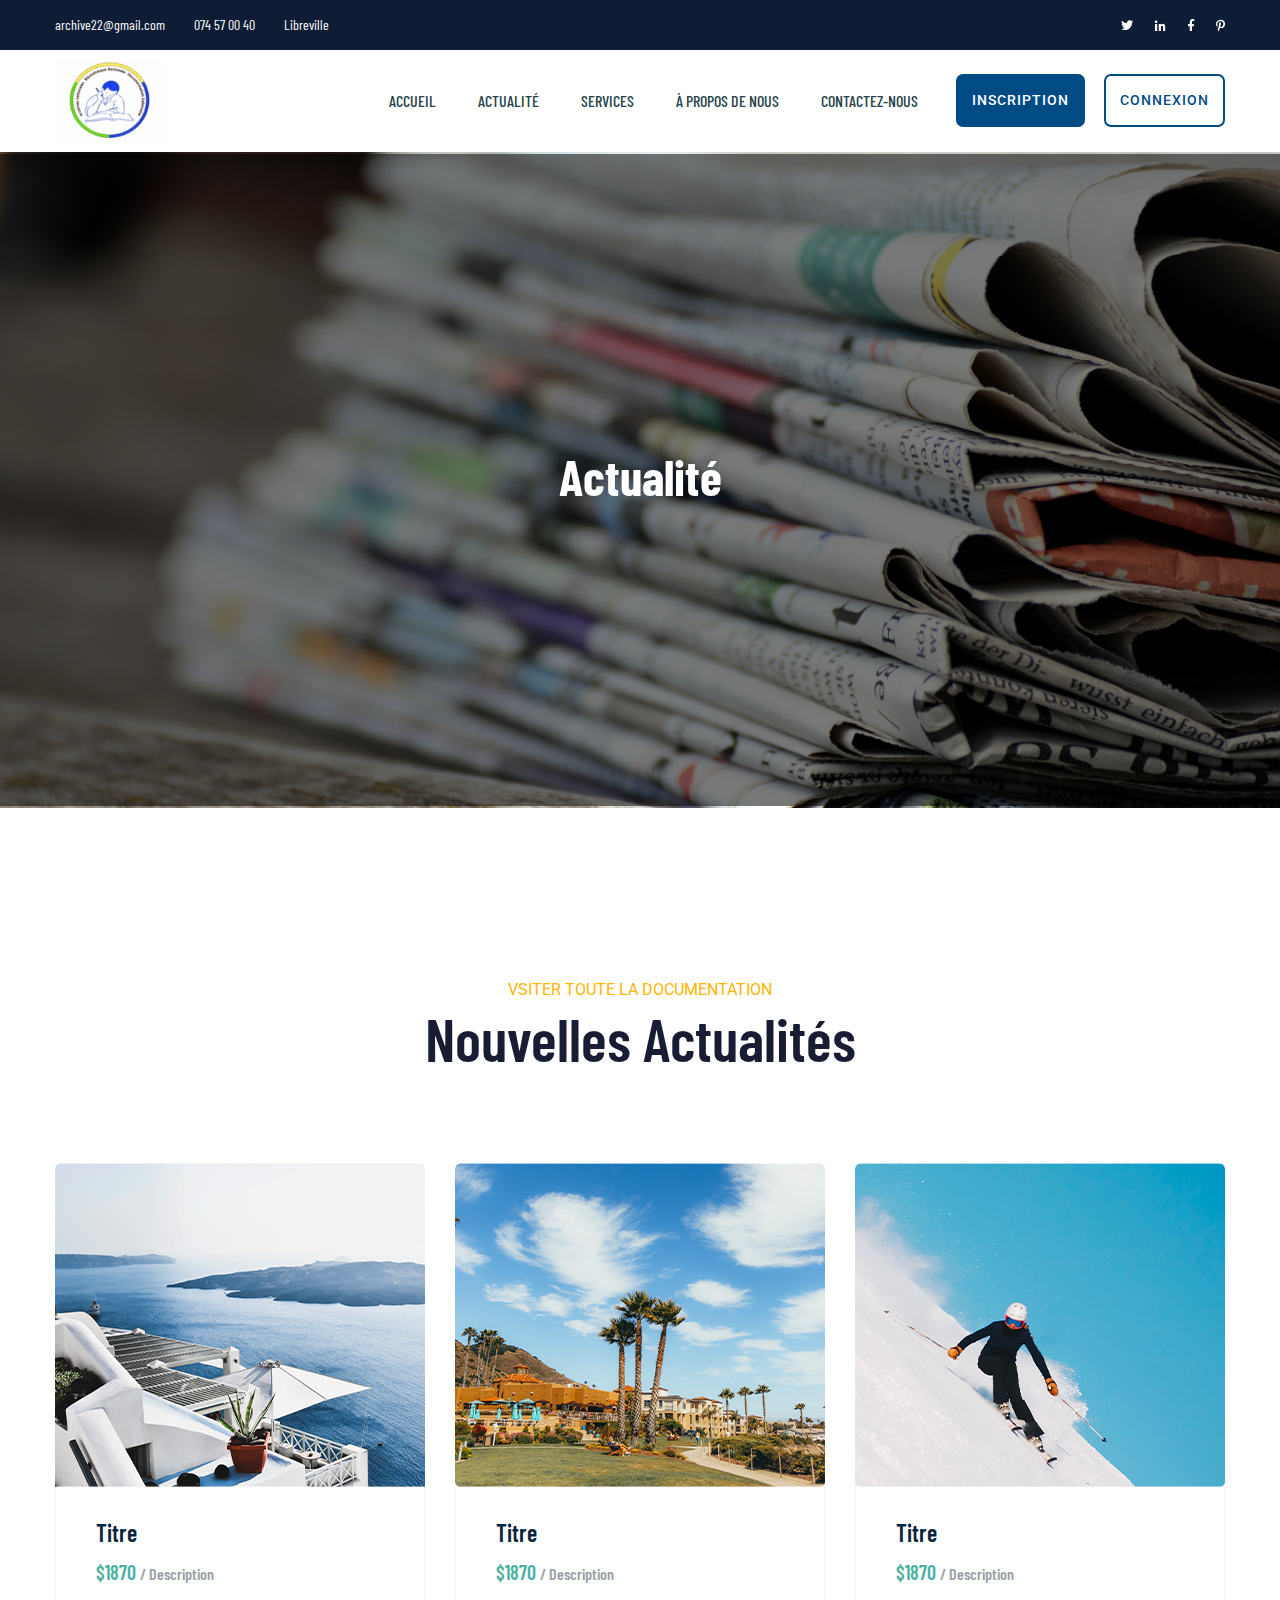
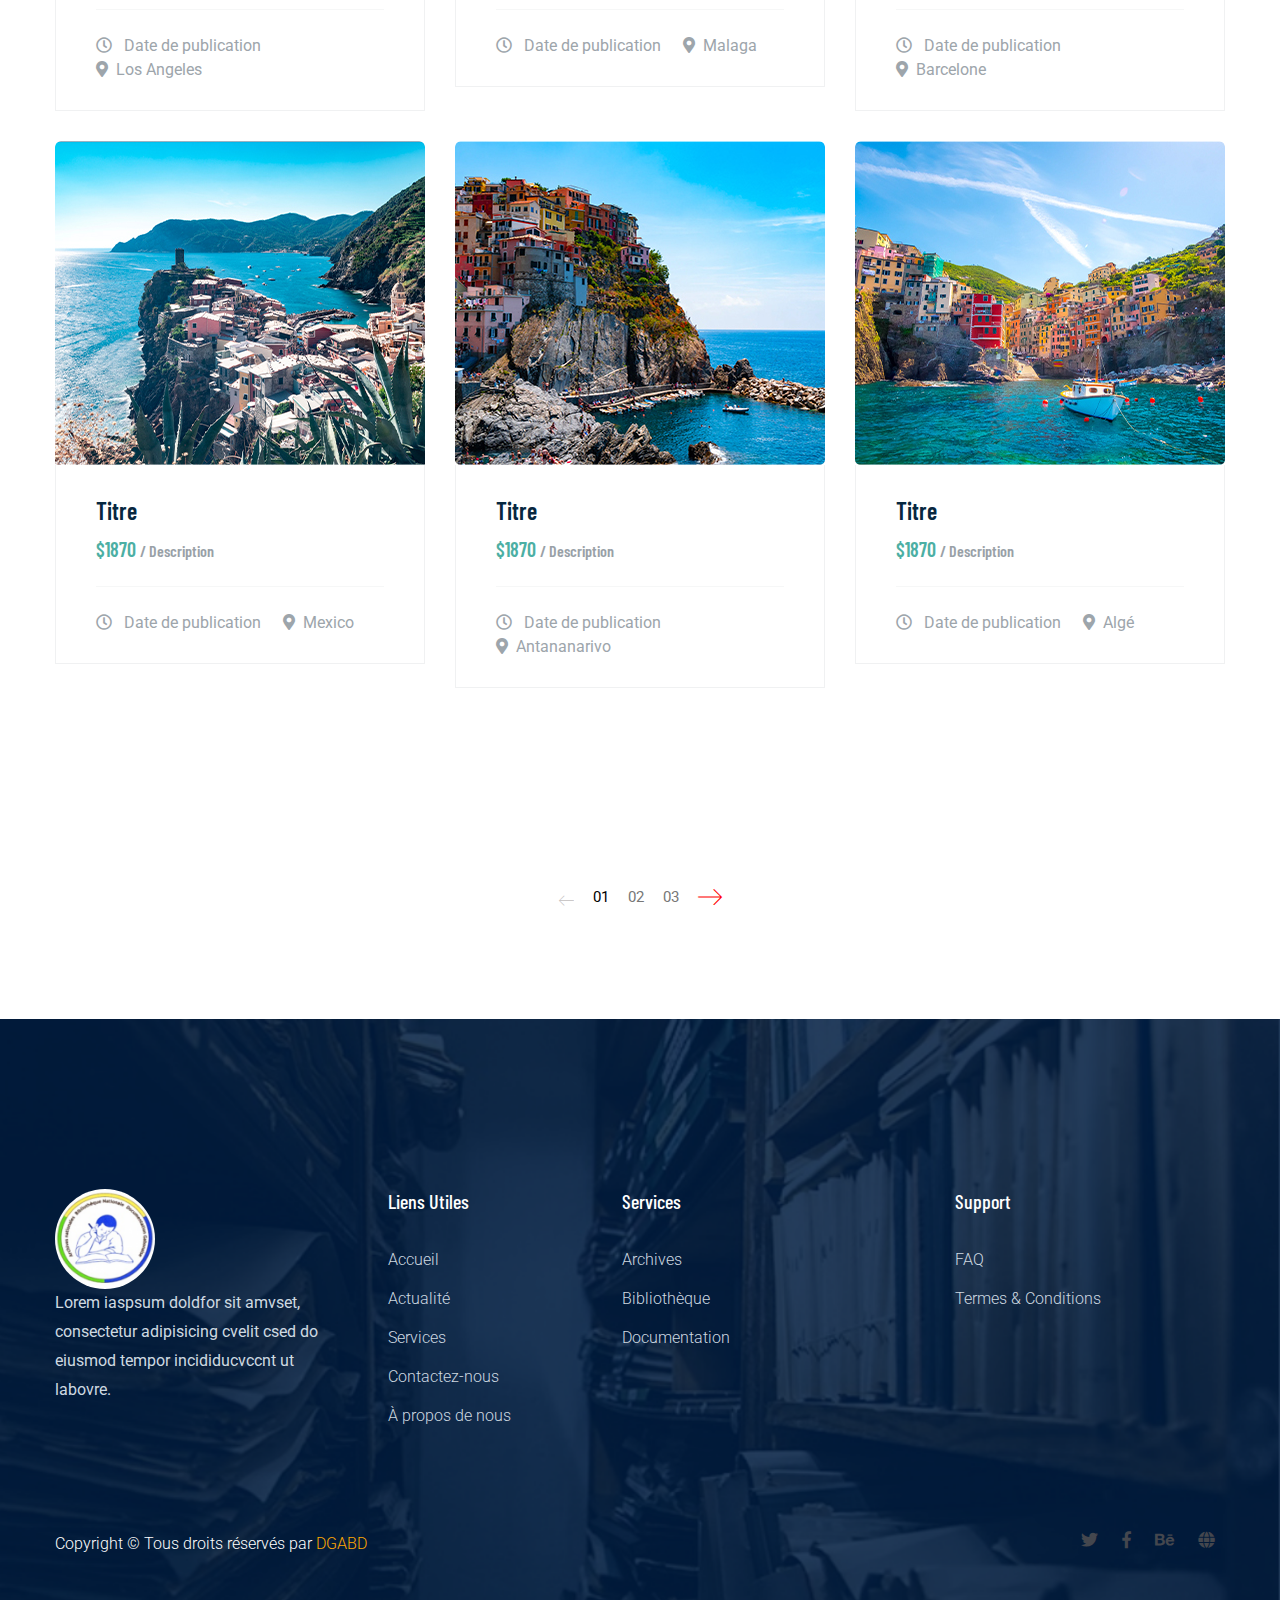
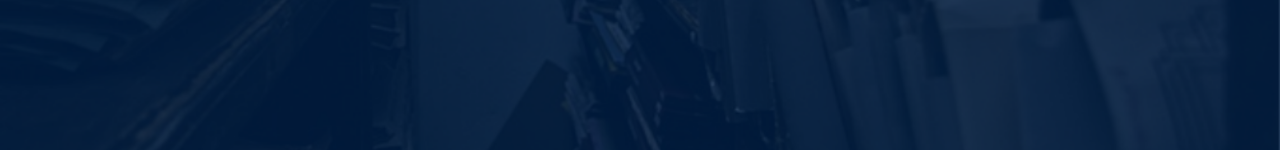
==== actualite.html @ 9e72a314 "la nouvelle version" ====
<!doctype html>
<html class="no-js" lang="zxx">

<head>
    <meta charset="utf-8">
    <meta http-equiv="x-ua-compatible" content="ie=edge">
    <title>DGABD</title>
    <meta name="description" content="">
    <meta name="viewport" content="width=device-width, initial-scale=1">
    <link rel="manifest" href="site.webmanifest">
    <link rel="shortcut icon" type="image/x-icon" href="assets/img/favicon.ico">

    <!-- CSS here -->
    <link rel="stylesheet" href="assets/css/bootstrap.min.css">
    <link rel="stylesheet" href="assets/css/owl.carousel.min.css">
    <link rel="stylesheet" href="assets/css/flaticon.css">
    <link rel="stylesheet" href="assets/css/slicknav.css">
    <link rel="stylesheet" href="assets/css/animate.min.css">
    <link rel="stylesheet" href="assets/css/magnific-popup.css">
    <link rel="stylesheet" href="assets/css/fontawesome-all.min.css">
    <link rel="stylesheet" href="assets/css/themify-icons.css">
    <link rel="stylesheet" href="assets/css/slick.css">
    <link rel="stylesheet" href="assets/css/nice-select.css">
    <link rel="stylesheet" href="assets/css/style.css">

    <!-- CSS William -->
    <link rel="stylesheet" href="dgabd.css">
</head>

<body>
    <!-- Preloader Start -->
    <!-- <div id="preloader-active">
        <div class="preloader d-flex align-items-center justify-content-center">
            <div class="preloader-inner position-relative">
                <div class="preloader-circle"></div>
                <div class="preloader-img pere-text">
                    <img src="assets/img/logo/logo.png" alt="">
                </div>
            </div>
        </div>
    </div> -->
    <!-- Preloader Start -->
    <div id="header"></div>
    <main>
        <!-- slider Area Start-->
        <div class="slider-area ">
            <!-- Mobile Menu -->
            
            <div style="height:41em;" class="single-slider slider-height2 d-flex align-items-center" data-background="newspapers-3488857.jpg">
                <div style=" height: 91%; width: 100vw; min-height: 40.8em; max-height: 40.8em;" class="contact-img"></div>
                <div  class="container">
                    <div class="row">
                        <div class="col-xl-12">
                            <div class="hero-cap text-center">
                                <h2>Actualité</h2>
                            </div>
                        </div>
                    </div>
                </div>
            </div>
        </div>
        <!-- slider Area End-->

        <!-- Favourite Places Start -->
        <div class="favourite-place place-padding">
            <div class="container">
                <!-- Section Tittle -->
                <div class="row">
                    <div class="col-lg-12">
                        <div class="section-tittle text-center">
                            <span>VSITER TOUTE LA DOCUMENTATION</span>
                            <h2>Nouvelles Actualités</h2>
                        </div>
                    </div>
                </div>
                <div class="row">
                    <div class="col-xl-4 col-lg-4 col-md-6">
                        <div class="single-place mb-30">
                            <div class="place-img">
                                <img src="assets/img/service/services1.jpg" alt="">
                            </div>
                            <div class="place-cap">
                                <div class="place-cap-top">
                                    <!-- <span><i class="fas fa-star"></i><span>8.0 Superb</span> </span> -->
                                    <h3><a href="#">Titre</a></h3>
                                    <p class="dolor">$1870 <span>/ Description</span></p>
                                </div>
                                <div class="place-cap-bottom">
                                    <ul>
                                        <li><i class="far fa-clock"></i> Date de publication </li>
                                        <li><i class="fas fa-map-marker-alt"></i>Los Angeles</li>
                                    </ul>
                                </div>
                            </div>
                        </div>
                    </div>
                    <div class="col-xl-4 col-lg-4 col-md-6">
                        <div class="single-place mb-30">
                            <div class="place-img">
                                <img src="assets/img/service/services2.jpg" alt="">
                            </div>
                            <div class="place-cap">
                                <div class="place-cap-top">
                                    <!-- <span><i class="fas fa-star"></i><span>8.0 Superb</span> </span> -->
                                    <h3><a href="#">Titre</a></h3>
                                    <p class="dolor">$1870 <span>/ Description</span></p>
                                </div>
                                <div class="place-cap-bottom">
                                    <ul>
                                        <li><i class="far fa-clock"></i> Date de publication </li>
                                        <li><i class="fas fa-map-marker-alt"></i>Malaga</li>
                                    </ul>
                                </div>
                            </div>
                        </div>
                    </div>
                    <div class="col-xl-4 col-lg-4 col-md-6">
                        <div class="single-place mb-30">
                            <div class="place-img">
                                <img src="assets/img/service/services3.jpg" alt="">
                            </div>
                            <div class="place-cap">
                                <div class="place-cap-top">
                                    <!-- <span><i class="fas fa-star"></i><span>8.0 Superb</span> </span> -->
                                    <h3><a href="#">Titre</a></h3>
                                    <p class="dolor">$1870 <span>/ Description</span></p>
                                </div>
                                <div class="place-cap-bottom">
                                    <ul>
                                        <li><i class="far fa-clock"></i> Date de publication </li>
                                        <li><i class="fas fa-map-marker-alt"></i>Barcelone</li>
                                    </ul>
                                </div>
                            </div>
                        </div>
                    </div>
                    <div class="col-xl-4 col-lg-4 col-md-6">
                        <div class="single-place mb-30">
                            <div class="place-img">
                                <img src="assets/img/service/services4.jpg" alt="">
                            </div>
                            <div class="place-cap">
                                <div class="place-cap-top">
                                    <!-- <span><i class="fas fa-star"></i><span>8.0 Superb</span> </span> -->
                                    <h3><a href="#">Titre</a></h3>
                                    <p class="dolor">$1870 <span>/ Description</span></p>
                                </div>
                                <div class="place-cap-bottom">
                                    <ul>
                                        <li><i class="far fa-clock"></i> Date de publication </li>
                                        <li><i class="fas fa-map-marker-alt"></i>Mexico</li>
                                    </ul>
                                </div>
                            </div>
                        </div>
                    </div>
                    <div class="col-xl-4 col-lg-4 col-md-6">
                        <div class="single-place mb-30">
                            <div class="place-img">
                                <img src="assets/img/service/services5.jpg" alt="">
                            </div>
                            <div class="place-cap">
                                <div class="place-cap-top">
                                   <!-- <span><i class="fas fa-star"></i><span>8.0 Superb</span> </span> -->
                                   <h3><a href="#">Titre</a></h3>
                                   <p class="dolor">$1870 <span>/ Description</span></p>
                               </div>
                               <div class="place-cap-bottom">
                                   <ul>
                                       <li><i class="far fa-clock"></i> Date de publication </li>
                                        <li><i class="fas fa-map-marker-alt"></i>Antananarivo</li>
                                    </ul>
                                </div>
                            </div>
                        </div>
                    </div>
                    <div class="col-xl-4 col-lg-4 col-md-6">
                        <div class="single-place mb-30">
                            <div class="place-img">
                                <img src="assets/img/service/services6.jpg" alt="">
                            </div>
                            <div class="place-cap">
                                <div class="place-cap-top">
                                   <!-- <span><i class="fas fa-star"></i><span>8.0 Superb</span> </span> -->
                                    <h3><a href="#">Titre</a></h3>
                                    <p class="dolor">$1870 <span>/ Description</span></p>
                                </div>
                                <div class="place-cap-bottom">
                                    <ul>
                                        <li><i class="far fa-clock"></i> Date de publication </li>
                                        <li><i class="fas fa-map-marker-alt"></i>Algé</li>
                                    </ul>
                                </div>
                            </div>
                        </div>
                    </div>
                </div>
            </div>
        </div>
        <!-- Favourite Places End -->

        <!-- Pagination-area Start -->
        <div class="pagination-area pb-100 text-center">
            <div class="container">
                <div class="row">
                    <div class="col-xl-12">
                        <div class="single-wrap d-flex justify-content-center">
                            <nav aria-label="Page navigation example">
                                <ul class="pagination justify-content-start">
                                    <li class="page-item"><a class="page-link" href="#"><span
                                                class="flaticon-arrow roted left-arrow"></span></a></li>
                                    <li class="page-item active"><a class="page-link" href="#">01</a></li>
                                    <li class="page-item"><a class="page-link" href="#">02</a></li>
                                    <li class="page-item"><a class="page-link" href="#">03</a></li>
                                    <li class="page-item"><a class="page-link" href="#"><span
                                                class="flaticon-arrow right-arrow"></span></a></li>
                                </ul>
                            </nav>
                        </div>
                    </div>
                </div>
            </div>
        </div>
        <!-- Pagination-area End -->
    </main>
    <div id="footer"></div>

    <!-- JS here -->

    <!-- All JS Custom Plugins Link Here here -->
    <script src="../element.js"></script>
    <script src="./assets/js/vendor/modernizr-3.5.0.min.js"></script>

    <!-- Jquery, Popper, Bootstrap -->
    <script src="./assets/js/vendor/jquery-1.12.4.min.js"></script>
    <script src="./assets/js/popper.min.js"></script>
    <script src="./assets/js/bootstrap.min.js"></script>
    <!-- Jquery Mobile Menu -->
    <script src="./assets/js/jquery.slicknav.min.js"></script>

    <!-- Jquery Slick , Owl-Carousel Plugins -->
    <script src="./assets/js/owl.carousel.min.js"></script>
    <script src="./assets/js/slick.min.js"></script>
    <!-- One Page, Animated-HeadLin -->
    <script src="./assets/js/wow.min.js"></script>
    <script src="./assets/js/animated.headline.js"></script>
    <script src="./assets/js/jquery.magnific-popup.js"></script>

    <!-- Scrollup, nice-select, sticky -->
    <script src="./assets/js/jquery.scrollUp.min.js"></script>
    <script src="./assets/js/jquery.nice-select.min.js"></script>
    <script src="./assets/js/jquery.sticky.js"></script>

    <!-- contact js -->
    <script src="./assets/js/contact.js"></script>
    <script src="./assets/js/jquery.form.js"></script>
    <script src="./assets/js/jquery.validate.min.js"></script>
    <script src="./assets/js/mail-script.js"></script>
    <script src="./assets/js/jquery.ajaxchimp.min.js"></script>

    <!-- Jquery Plugins, main Jquery -->
    <script src="./assets/js/plugins.js"></script>
    <script src="./assets/js/main.js"></script>

</body>

</html>
---- assets/css/flaticon.css ----
/*
  	Flaticon icon font: Flaticon
  	Creation date: 24/02/2020 10:25
  	*/

@font-face {
  font-family: "Flaticon";
  src: url("../fonts/Flaticon.eot");
  src: url("../fonts/Flaticon.eot?#iefix") format("embedded-opentype"),
       url("../fonts/Flaticon.woff2") format("woff2"),
       url("../fonts/Flaticon.woff") format("woff"),
       url("../fonts/Flaticon.ttf") format("truetype"),
       url("../fonts/Flaticon.svg#Flaticon") format("svg");
  font-weight: normal;
  font-style: normal;
}

@media screen and (-webkit-min-device-pixel-ratio:0) {
  @font-face {
    font-family: "Flaticon";
    src: url("../fonts/Flaticon.svg#Flaticon") format("svg");
  }
}

[class^="flaticon-"]:before, [class*=" flaticon-"]:before,
[class^="flaticon-"]:after, [class*=" flaticon-"]:after {   
  font-family: Flaticon;
font-style: normal;

}

.flaticon-tour:before { content: "\f100"; }
.flaticon-pay:before { content: "\f101"; }
.flaticon-experience:before { content: "\f102"; }
.flaticon-good:before { content: "\f103"; }
.flaticon-quote:before { content: "\f104"; }
.flaticon-arrow:before { content: "\f105"; }
---- assets/css/themify-icons.css ----
@font-face {
	font-family: 'themify';
	src:url('../fonts/themify.eot?-fvbane');


	src:url('../fonts/themify.eot?#iefix-fvbane') format('embedded-opentype'),
		url('../fonts/themify.woff?-fvbane') format('woff'),
		url('../fonts/themify.ttf?-fvbane') format('truetype'),
		url('../fonts/themify.svg?-fvbane#themify') format('svg');
	font-weight: normal;
	font-style: normal;
}

[class^="ti-"], [class*=" ti-"] {
	font-family: 'themify';
	speak: none;
	font-style: normal;
	font-weight: normal;
	font-variant: normal;
	text-transform: none;
	line-height: 1;

	/* Better Font Rendering =========== */
	-webkit-font-smoothing: antialiased;
	-moz-osx-font-smoothing: grayscale;
}

.ti-wand:before {
	content: "\e600";
}
.ti-volume:before {
	content: "\e601";
}
.ti-user:before {
	content: "\e602";
}
.ti-unlock:before {
	content: "\e603";
}
.ti-unlink:before {
	content: "\e604";
}
.ti-trash:before {
	content: "\e605";
}
.ti-thought:before {
	content: "\e606";
}
.ti-target:before {
	content: "\e607";
}
.ti-tag:before {
	content: "\e608";
}
.ti-tablet:before {
	content: "\e609";
}
.ti-star:before {
	content: "\e60a";
}
.ti-spray:before {
	content: "\e60b";
}
.ti-signal:before {
	content: "\e60c";
}
.ti-shopping-cart:before {
	content: "\e60d";
}
.ti-shopping-cart-full:before {
	content: "\e60e";
}
.ti-settings:before {
	content: "\e60f";
}
.ti-search:before {
	content: "\e610";
}
.ti-zoom-in:before {
	content: "\e611";
}
.ti-zoom-out:before {
	content: "\e612";
}
.ti-cut:before {
	content: "\e613";
}
.ti-ruler:before {
	content: "\e614";
}
.ti-ruler-pencil:before {
	content: "\e615";
}
.ti-ruler-alt:before {
	content: "\e616";
}
.ti-bookmark:before {
	content: "\e617";
}
.ti-bookmark-alt:before {
	content: "\e618";
}
.ti-reload:before {
	content: "\e619";
}
.ti-plus:before {
	content: "\e61a";
}
.ti-pin:before {
	content: "\e61b";
}
.ti-pencil:before {
	content: "\e61c";
}
.ti-pencil-alt:before {
	content: "\e61d";
}
.ti-paint-roller:before {
	content: "\e61e";
}
.ti-paint-bucket:before {
	content: "\e61f";
}
.ti-na:before {
	content: "\e620";
}
.ti-mobile:before {
	content: "\e621";
}
.ti-minus:before {
	content: "\e622";
}
.ti-medall:before {
	content: "\e623";
}
.ti-medall-alt:before {
	content: "\e624";
}
.ti-marker:before {
	content: "\e625";
}
.ti-marker-alt:before {
	content: "\e626";
}
.ti-arrow-up:before {
	content: "\e627";
}
.ti-arrow-right:before {
	content: "\e628";
}
.ti-arrow-left:before {
	content: "\e629";
}
.ti-arrow-down:before {
	content: "\e62a";
}
.ti-lock:before {
	content: "\e62b";
}
.ti-location-arrow:before {
	content: "\e62c";
}
.ti-link:before {
	content: "\e62d";
}
.ti-layout:before {
	content: "\e62e";
}
.ti-layers:before {
	content: "\e62f";
}
.ti-layers-alt:before {
	content: "\e630";
}
.ti-key:before {
	content: "\e631";
}
.ti-import:before {
	content: "\e632";
}
.ti-image:before {
	content: "\e633";
}
.ti-heart:before {
	content: "\e634";
}
.ti-heart-broken:before {
	content: "\e635";
}
.ti-hand-stop:before {
	content: "\e636";
}
.ti-hand-open:before {
	content: "\e637";
}
.ti-hand-drag:before {
	content: "\e638";
}
.ti-folder:before {
	content: "\e639";
}
.ti-flag:before {
	content: "\e63a";
}
.ti-flag-alt:before {
	content: "\e63b";
}
.ti-flag-alt-2:before {
	content: "\e63c";
}
.ti-eye:before {
	content: "\e63d";
}
.ti-export:before {
	content: "\e63e";
}
.ti-exchange-vertical:before {
	content: "\e63f";
}
.ti-desktop:before {
	content: "\e640";
}
.ti-cup:before {
	content: "\e641";
}
.ti-crown:before {
	content: "\e642";
}
.ti-comments:before {
	content: "\e643";
}
.ti-comment:before {
	content: "\e644";
}
.ti-comment-alt:before {
	content: "\e645";
}
.ti-close:before {
	content: "\e646";
}
.ti-clip:before {
	content: "\e647";
}
.ti-angle-up:before {
	content: "\e648";
}
.ti-angle-right:before {
	content: "\e649";
}
.ti-angle-left:before {
	content: "\e64a";
}
.ti-angle-down:before {
	content: "\e64b";
}
.ti-check:before {
	content: "\e64c";
}
.ti-check-box:before {
	content: "\e64d";
}
.ti-camera:before {
	content: "\e64e";
}
.ti-announcement:before {
	content: "\e64f";
}
.ti-brush:before {
	content: "\e650";
}
.ti-briefcase:before {
	content: "\e651";
}
.ti-bolt:before {
	content: "\e652";
}
.ti-bolt-alt:before {
	content: "\e653";
}
.ti-blackboard:before {
	content: "\e654";
}
.ti-bag:before {
	content: "\e655";
}
.ti-move:before {
	content: "\e656";
}
.ti-arrows-vertical:before {
	content: "\e657";
}
.ti-arrows-horizontal:before {
	content: "\e658";
}
.ti-fullscreen:before {
	content: "\e659";
}
.ti-arrow-top-right:before {
	content: "\e65a";
}
.ti-arrow-top-left:before {
	content: "\e65b";
}
.ti-arrow-circle-up:before {
	content: "\e65c";
}
.ti-arrow-circle-right:before {
	content: "\e65d";
}
.ti-arrow-circle-left:before {
	content: "\e65e";
}
.ti-arrow-circle-down:before {
	content: "\e65f";
}
.ti-angle-double-up:before {
	content: "\e660";
}
.ti-angle-double-right:before {
	content: "\e661";
}
.ti-angle-double-left:before {
	content: "\e662";
}
.ti-angle-double-down:before {
	content: "\e663";
}
.ti-zip:before {
	content: "\e664";
}
.ti-world:before {
	content: "\e665";
}
.ti-wheelchair:before {
	content: "\e666";
}
.ti-view-list:before {
	content: "\e667";
}
.ti-view-list-alt:before {
	content: "\e668";
}
.ti-view-grid:before {
	content: "\e669";
}
.ti-uppercase:before {
	content: "\e66a";
}
.ti-upload:before {
	content: "\e66b";
}
.ti-underline:before {
	content: "\e66c";
}
.ti-truck:before {
	content: "\e66d";
}
.ti-timer:before {
	content: "\e66e";
}
.ti-ticket:before {
	content: "\e66f";
}
.ti-thumb-up:before {
	content: "\e670";
}
.ti-thumb-down:before {
	content: "\e671";
}
.ti-text:before {
	content: "\e672";
}
.ti-stats-up:before {
	content: "\e673";
}
.ti-stats-down:before {
	content: "\e674";
}
.ti-split-v:before {
	content: "\e675";
}
.ti-split-h:before {
	content: "\e676";
}
.ti-smallcap:before {
	content: "\e677";
}
.ti-shine:before {
	content: "\e678";
}
.ti-shift-right:before {
	content: "\e679";
}
.ti-shift-left:before {
	content: "\e67a";
}
.ti-shield:before {
	content: "\e67b";
}
.ti-notepad:before {
	content: "\e67c";
}
.ti-server:before {
	content: "\e67d";
}
.ti-quote-right:before {
	content: "\e67e";
}
.ti-quote-left:before {
	content: "\e67f";
}
.ti-pulse:before {
	content: "\e680";
}
.ti-printer:before {
	content: "\e681";
}
.ti-power-off:before {
	content: "\e682";
}
.ti-plug:before {
	content: "\e683";
}
.ti-pie-chart:before {
	content: "\e684";
}
.ti-paragraph:before {
	content: "\e685";
}
.ti-panel:before {
	content: "\e686";
}
.ti-package:before {
	content: "\e687";
}
.ti-music:before {
	content: "\e688";
}
.ti-music-alt:before {
	content: "\e689";
}
.ti-mouse:before {
	content: "\e68a";
}
.ti-mouse-alt:before {
	content: "\e68b";
}
.ti-money:before {
	content: "\e68c";
}
.ti-microphone:before {
	content: "\e68d";
}
.ti-menu:before {
	content: "\e68e";
}
.ti-menu-alt:before {
	content: "\e68f";
}
.ti-map:before {
	content: "\e690";
}
.ti-map-alt:before {
	content: "\e691";
}
.ti-loop:before {
	content: "\e692";
}
.ti-location-pin:before {
	content: "\e693";
}
.ti-list:before {
	content: "\e694";
}
.ti-light-bulb:before {
	content: "\e695";
}
.ti-Italic:before {
	content: "\e696";
}
.ti-info:before {
	content: "\e697";
}
.ti-infinite:before {
	content: "\e698";
}
.ti-id-badge:before {
	content: "\e699";
}
.ti-hummer:before {
	content: "\e69a";
}
.ti-home:before {
	content: "\e69b";
}
.ti-help:before {
	content: "\e69c";
}
.ti-headphone:before {
	content: "\e69d";
}
.ti-harddrives:before {
	content: "\e69e";
}
.ti-harddrive:before {
	content: "\e69f";
}
.ti-gift:before {
	content: "\e6a0";
}
.ti-game:before {
	content: "\e6a1";
}
.ti-filter:before {
	content: "\e6a2";
}
.ti-files:before {
	content: "\e6a3";
}
.ti-file:before {
	content: "\e6a4";
}
.ti-eraser:before {
	content: "\e6a5";
}
.ti-envelope:before {
	content: "\e6a6";
}
.ti-download:before {
	content: "\e6a7";
}
.ti-direction:before {
	content: "\e6a8";
}
.ti-direction-alt:before {
	content: "\e6a9";
}
.ti-dashboard:before {
	content: "\e6aa";
}
.ti-control-stop:before {
	content: "\e6ab";
}
.ti-control-shuffle:before {
	content: "\e6ac";
}
.ti-control-play:before {
	content: "\e6ad";
}
.ti-control-pause:before {
	content: "\e6ae";
}
.ti-control-forward:before {
	content: "\e6af";
}
.ti-control-backward:before {
	content: "\e6b0";
}
.ti-cloud:before {
	content: "\e6b1";
}
.ti-cloud-up:before {
	content: "\e6b2";
}
.ti-cloud-down:before {
	content: "\e6b3";
}
.ti-clipboard:before {
	content: "\e6b4";
}
.ti-car:before {
	content: "\e6b5";
}
.ti-calendar:before {
	content: "\e6b6";
}
.ti-book:before {
	content: "\e6b7";
}
.ti-bell:before {
	content: "\e6b8";
}
.ti-basketball:before {
	content: "\e6b9";
}
.ti-bar-chart:before {
	content: "\e6ba";
}
.ti-bar-chart-alt:before {
	content: "\e6bb";
}
.ti-back-right:before {
	content: "\e6bc";
}
.ti-back-left:before {
	content: "\e6bd";
}
.ti-arrows-corner:before {
	content: "\e6be";
}
.ti-archive:before {
	content: "\e6bf";
}
.ti-anchor:before {
	content: "\e6c0";
}
.ti-align-right:before {
	content: "\e6c1";
}
.ti-align-left:before {
	content: "\e6c2";
}
.ti-align-justify:before {
	content: "\e6c3";
}
.ti-align-center:before {
	content: "\e6c4";
}
.ti-alert:before {
	content: "\e6c5";
}
.ti-alarm-clock:before {
	content: "\e6c6";
}
.ti-agenda:before {
	content: "\e6c7";
}
.ti-write:before {
	content: "\e6c8";
}
.ti-window:before {
	content: "\e6c9";
}
.ti-widgetized:before {
	content: "\e6ca";
}
.ti-widget:before {
	content: "\e6cb";
}
.ti-widget-alt:before {
	content: "\e6cc";
}
.ti-wallet:before {
	content: "\e6cd";
}
.ti-video-clapper:before {
	content: "\e6ce";
}
.ti-video-camera:before {
	content: "\e6cf";
}
.ti-vector:before {
	content: "\e6d0";
}
.ti-themify-logo:before {
	content: "\e6d1";
}
.ti-themify-favicon:before {
	content: "\e6d2";
}
.ti-themify-favicon-alt:before {
	content: "\e6d3";
}
.ti-support:before {
	content: "\e6d4";
}
.ti-stamp:before {
	content: "\e6d5";
}
.ti-split-v-alt:before {
	content: "\e6d6";
}
.ti-slice:before {
	content: "\e6d7";
}
.ti-shortcode:before {
	content: "\e6d8";
}
.ti-shift-right-alt:before {
	content: "\e6d9";
}
.ti-shift-left-alt:before {
	content: "\e6da";
}
.ti-ruler-alt-2:before {
	content: "\e6db";
}
.ti-receipt:before {
	content: "\e6dc";
}
.ti-pin2:before {
	content: "\e6dd";
}
.ti-pin-alt:before {
	content: "\e6de";
}
.ti-pencil-alt2:before {
	content: "\e6df";
}
.ti-palette:before {
	content: "\e6e0";
}
.ti-more:before {
	content: "\e6e1";
}
.ti-more-alt:before {
	content: "\e6e2";
}
.ti-microphone-alt:before {
	content: "\e6e3";
}
.ti-magnet:before {
	content: "\e6e4";
}
.ti-line-double:before {
	content: "\e6e5";
}
.ti-line-dotted:before {
	content: "\e6e6";
}
.ti-line-dashed:before {
	content: "\e6e7";
}
.ti-layout-width-full:before {
	content: "\e6e8";
}
.ti-layout-width-default:before {
	content: "\e6e9";
}
.ti-layout-width-default-alt:before {
	content: "\e6ea";
}
.ti-layout-tab:before {
	content: "\e6eb";
}
.ti-layout-tab-window:before {
	content: "\e6ec";
}
.ti-layout-tab-v:before {
	content: "\e6ed";
}
.ti-layout-tab-min:before {
	content: "\e6ee";
}
.ti-layout-slider:before {
	content: "\e6ef";
}
.ti-layout-slider-alt:before {
	content: "\e6f0";
}
.ti-layout-sidebar-right:before {
	content: "\e6f1";
}
.ti-layout-sidebar-none:before {
	content: "\e6f2";
}
.ti-layout-sidebar-left:before {
	content: "\e6f3";
}
.ti-layout-placeholder:before {
	content: "\e6f4";
}
.ti-layout-menu:before {
	content: "\e6f5";
}
.ti-layout-menu-v:before {
	content: "\e6f6";
}
.ti-layout-menu-separated:before {
	content: "\e6f7";
}
.ti-layout-menu-full:before {
	content: "\e6f8";
}
.ti-layout-media-right-alt:before {
	content: "\e6f9";
}
.ti-layout-media-right:before {
	content: "\e6fa";
}
.ti-layout-media-overlay:before {
	content: "\e6fb";
}
.ti-layout-media-overlay-alt:before {
	content: "\e6fc";
}
.ti-layout-media-overlay-alt-2:before {
	content: "\e6fd";
}
.ti-layout-media-left-alt:before {
	content: "\e6fe";
}
.ti-layout-media-left:before {
	content: "\e6ff";
}
.ti-layout-media-center-alt:before {
	content: "\e700";
}
.ti-layout-media-center:before {
	content: "\e701";
}
.ti-layout-list-thumb:before {
	content: "\e702";
}
.ti-layout-list-thumb-alt:before {
	content: "\e703";
}
.ti-layout-list-post:before {
	content: "\e704";
}
.ti-layout-list-large-image:before {
	content: "\e705";
}
.ti-layout-line-solid:before {
	content: "\e706";
}
.ti-layout-grid4:before {
	content: "\e707";
}
.ti-layout-grid3:before {
	content: "\e708";
}
.ti-layout-grid2:before {
	content: "\e709";
}
.ti-layout-grid2-thumb:before {
	content: "\e70a";
}
.ti-layout-cta-right:before {
	content: "\e70b";
}
.ti-layout-cta-left:before {
	content: "\e70c";
}
.ti-layout-cta-center:before {
	content: "\e70d";
}
.ti-layout-cta-btn-right:before {
	content: "\e70e";
}
.ti-layout-cta-btn-left:before {
	content: "\e70f";
}
.ti-layout-column4:before {
	content: "\e710";
}
.ti-layout-column3:before {
	content: "\e711";
}
.ti-layout-column2:before {
	content: "\e712";
}
.ti-layout-accordion-separated:before {
	content: "\e713";
}
.ti-layout-accordion-merged:before {
	content: "\e714";
}
.ti-layout-accordion-list:before {
	content: "\e715";
}
.ti-ink-pen:before {
	content: "\e716";
}
.ti-info-alt:before {
	content: "\e717";
}
.ti-help-alt:before {
	content: "\e718";
}
.ti-headphone-alt:before {
	content: "\e719";
}
.ti-hand-point-up:before {
	content: "\e71a";
}
.ti-hand-point-right:before {
	content: "\e71b";
}
.ti-hand-point-left:before {
	content: "\e71c";
}
.ti-hand-point-down:before {
	content: "\e71d";
}
.ti-gallery:before {
	content: "\e71e";
}
.ti-face-smile:before {
	content: "\e71f";
}
.ti-face-sad:before {
	content: "\e720";
}
.ti-credit-card:before {
	content: "\e721";
}
.ti-control-skip-forward:before {
	content: "\e722";
}
.ti-control-skip-backward:before {
	content: "\e723";
}
.ti-control-record:before {
	content: "\e724";
}
.ti-control-eject:before {
	content: "\e725";
}
.ti-comments-smiley:before {
	content: "\e726";
}
.ti-brush-alt:before {
	content: "\e727";
}
.ti-youtube:before {
	content: "\e728";
}
.ti-vimeo:before {
	content: "\e729";
}
.ti-twitter:before {
	content: "\e72a";
}
.ti-time:before {
	content: "\e72b";
}
.ti-tumblr:before {
	content: "\e72c";
}
.ti-skype:before {
	content: "\e72d";
}
.ti-share:before {
	content: "\e72e";
}
.ti-share-alt:before {
	content: "\e72f";
}
.ti-rocket:before {
	content: "\e730";
}
.ti-pinterest:before {
	content: "\e731";
}
.ti-new-window:before {
	content: "\e732";
}
.ti-microsoft:before {
	content: "\e733";
}
.ti-list-ol:before {
	content: "\e734";
}
.ti-linkedin:before {
	content: "\e735";
}
.ti-layout-sidebar-2:before {
	content: "\e736";
}
.ti-layout-grid4-alt:before {
	content: "\e737";
}
.ti-layout-grid3-alt:before {
	content: "\e738";
}
.ti-layout-grid2-alt:before {
	content: "\e739";
}
.ti-layout-column4-alt:before {
	content: "\e73a";
}
.ti-layout-column3-alt:before {
	content: "\e73b";
}
.ti-layout-column2-alt:before {
	content: "\e73c";
}
.ti-instagram:before {
	content: "\e73d";
}
.ti-google:before {
	content: "\e73e";
}
.ti-github:before {
	content: "\e73f";
}
.ti-flickr:before {
	content: "\e740";
}
.ti-facebook:before {
	content: "\e741";
}
.ti-dropbox:before {
	content: "\e742";
}
.ti-dribbble:before {
	content: "\e743";
}
.ti-apple:before {
	content: "\e744";
}
.ti-android:before {
	content: "\e745";
}
.ti-save:before {
	content: "\e746";
}
.ti-save-alt:before {
	content: "\e747";
}
.ti-yahoo:before {
	content: "\e748";
}
.ti-wordpress:before {
	content: "\e749";
}
.ti-vimeo-alt:before {
	content: "\e74a";
}
.ti-twitter-alt:before {
	content: "\e74b";
}
.ti-tumblr-alt:before {
	content: "\e74c";
}
.ti-trello:before {
	content: "\e74d";
}
.ti-stack-overflow:before {
	content: "\e74e";
}
.ti-soundcloud:before {
	content: "\e74f";
}
.ti-sharethis:before {
	content: "\e750";
}
.ti-sharethis-alt:before {
	content: "\e751";
}
.ti-reddit:before {
	content: "\e752";
}
.ti-pinterest-alt:before {
	content: "\e753";
}
.ti-microsoft-alt:before {
	content: "\e754";
}
.ti-linux:before {
	content: "\e755";
}
.ti-jsfiddle:before {
	content: "\e756";
}
.ti-joomla:before {
	content: "\e757";
}
.ti-html5:before {
	content: "\e758";
}
.ti-flickr-alt:before {
	content: "\e759";
}
.ti-email:before {
	content: "\e75a";
}
.ti-drupal:before {
	content: "\e75b";
}
.ti-dropbox-alt:before {
	content: "\e75c";
}
.ti-css3:before {
	content: "\e75d";
}
.ti-rss:before {
	content: "\e75e";
}
.ti-rss-alt:before {
	content: "\e75f";
}
---- assets/css/nice-select.css ----
.nice-select {
  -webkit-tap-highlight-color: transparent;
  background-color: #fff;
  border-radius: 5px;
  border: solid 1px #e8e8e8;
  box-sizing: border-box;
  clear: both;
  cursor: pointer;
  display: block;
  float: left;
  font-family: inherit;
  font-size: 14px;
  font-weight: normal;
  height: 42px;
  line-height: 40px;
  outline: none;
  padding-left: 18px;
  padding-right: 30px;
  position: relative;
  text-align: left !important;
  -webkit-transition: all 0.2s ease-in-out;
  transition: all 0.2s ease-in-out;
  -webkit-user-select: none;
     -moz-user-select: none;
      -ms-user-select: none;
          user-select: none;
  white-space: nowrap;
  width: auto; }
  .nice-select:hover {
    border-color: #dbdbdb; }
  .nice-select:active, .nice-select.open, .nice-select:focus {
    border-color: #999; }
  .nice-select:after {
    border-bottom: 2px solid #999;
    border-right: 2px solid #999;
    content: '';
    display: block;
    height: 5px;
    margin-top: -4px;
    pointer-events: none;
    position: absolute;
    right: 12px;
    top: 50%;
    -webkit-transform-origin: 66% 66%;
        -ms-transform-origin: 66% 66%;
            transform-origin: 66% 66%;
    -webkit-transform: rotate(45deg);
        -ms-transform: rotate(45deg);
            transform: rotate(45deg);
    -webkit-transition: all 0.15s ease-in-out;
    transition: all 0.15s ease-in-out;
    width: 5px; }
  .nice-select.open:after {
    -webkit-transform: rotate(-135deg);
        -ms-transform: rotate(-135deg);
            transform: rotate(-135deg); }
  .nice-select.open .list {
    opacity: 1;
    pointer-events: auto;
    -webkit-transform: scale(1) translateY(0);
        -ms-transform: scale(1) translateY(0);
            transform: scale(1) translateY(0); }
  .nice-select.disabled {
    border-color: #ededed;
    color: #999;
    pointer-events: none; }
    .nice-select.disabled:after {
      border-color: #cccccc; }
  .nice-select.wide {
    width: 100%; }
    .nice-select.wide .list {
      left: 0 !important;
      right: 0 !important; }
  .nice-select.right {
    float: right; }
    .nice-select.right .list {
      left: auto;
      right: 0; }
  .nice-select.small {
    font-size: 12px;
    height: 36px;
    line-height: 34px; }
    .nice-select.small:after {
      height: 4px;
      width: 4px; }
    .nice-select.small .option {
      line-height: 34px;
      min-height: 34px; }
  .nice-select .list {
    background-color: #fff;
    border-radius: 5px;
    box-shadow: 0 0 0 1px rgba(68, 68, 68, 0.11);
    box-sizing: border-box;
    margin-top: 4px;
    opacity: 0;
    overflow: hidden;
    padding: 0;
    pointer-events: none;
    position: absolute;
    top: 100%;
    left: 0;
    -webkit-transform-origin: 50% 0;
        -ms-transform-origin: 50% 0;
            transform-origin: 50% 0;
    -webkit-transform: scale(0.75) translateY(-21px);
        -ms-transform: scale(0.75) translateY(-21px);
            transform: scale(0.75) translateY(-21px);
    -webkit-transition: all 0.2s cubic-bezier(0.5, 0, 0, 1.25), opacity 0.15s ease-out;
    transition: all 0.2s cubic-bezier(0.5, 0, 0, 1.25), opacity 0.15s ease-out;
    z-index: 9; }
    .nice-select .list:hover .option:not(:hover) {
      background-color: transparent !important; }
  .nice-select .option {
    cursor: pointer;
    font-weight: 400;
    line-height: 40px;
    list-style: none;
    min-height: 40px;
    outline: none;
    padding-left: 18px;
    padding-right: 29px;
    text-align: left;
    -webkit-transition: all 0.2s;
    transition: all 0.2s; }
    .nice-select .option:hover, .nice-select .option.focus, .nice-select .option.selected.focus {
      background-color: #f6f6f6; }
    .nice-select .option.selected {
      font-weight: bold; }
    .nice-select .option.disabled {
      background-color: transparent;
      color: #999;
      cursor: default; }

.no-csspointerevents .nice-select .list {
  display: none; }

.no-csspointerevents .nice-select.open .list {
  display: block; }
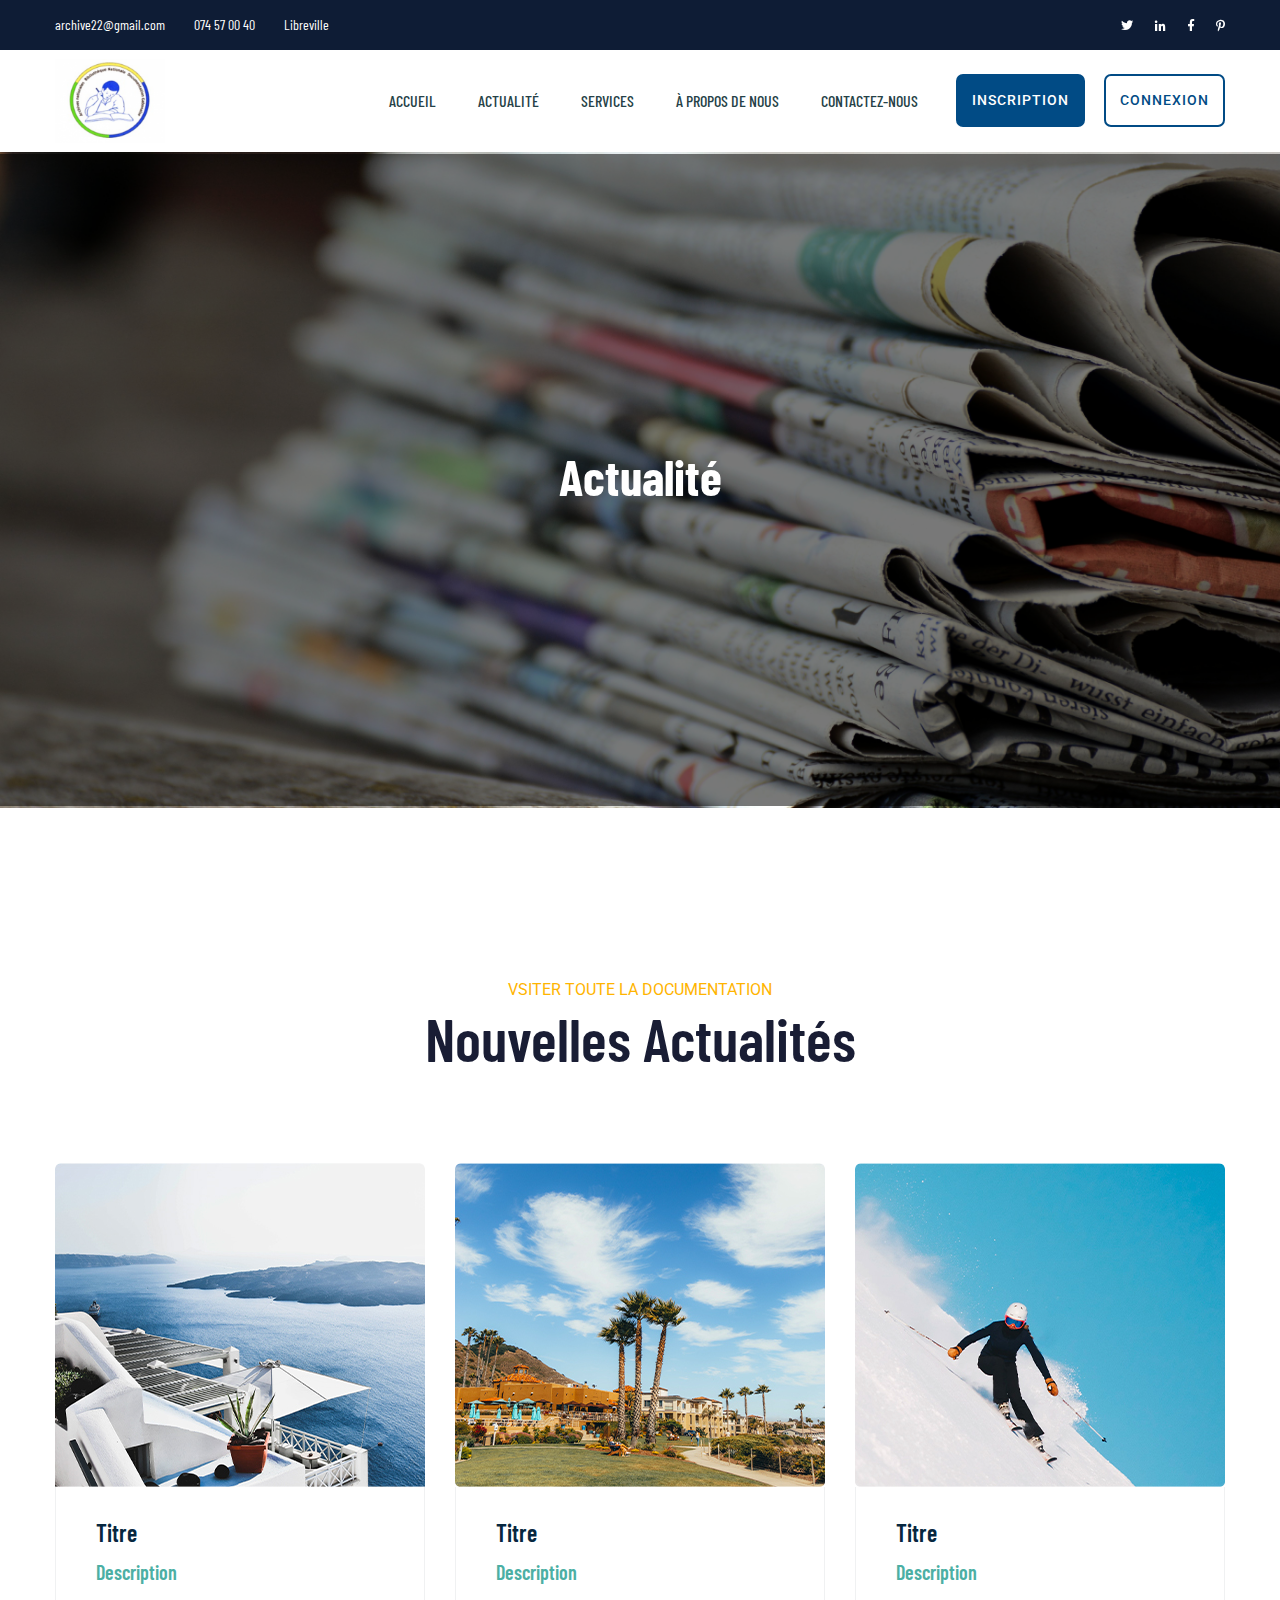
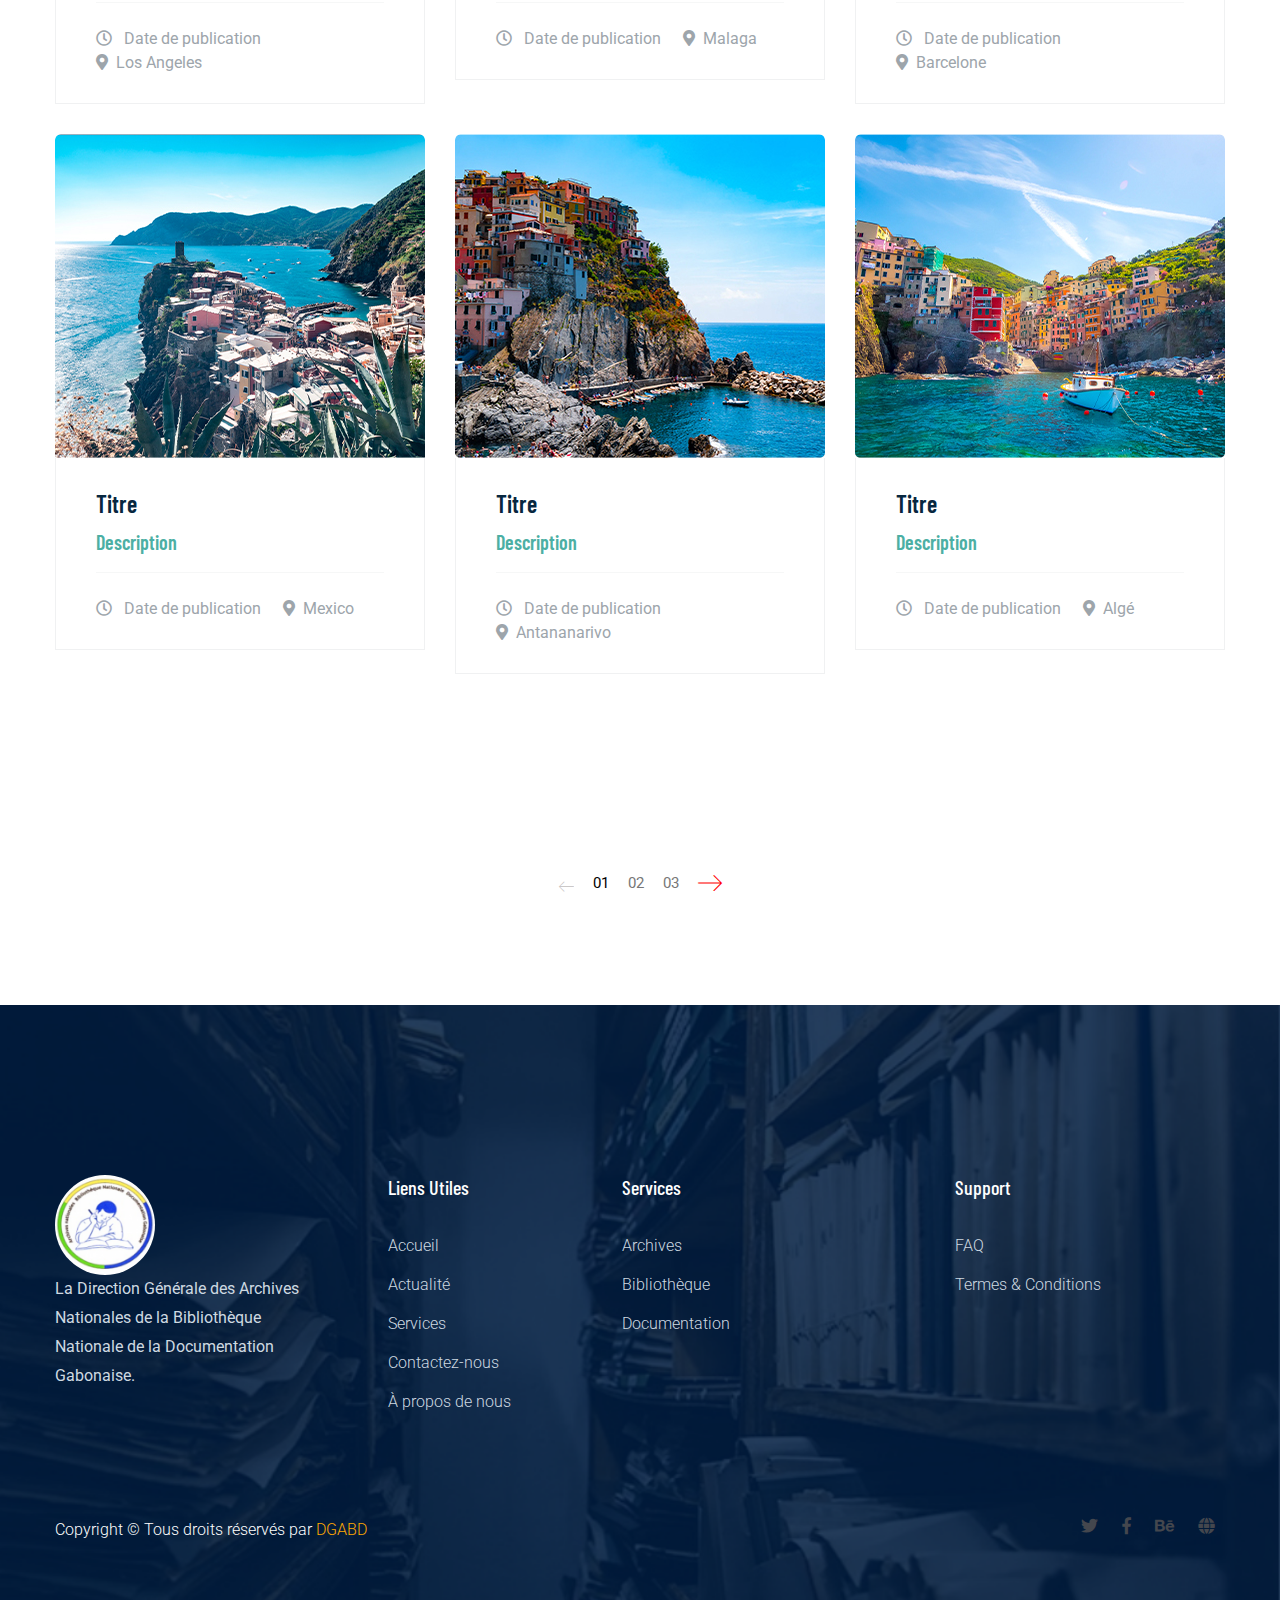
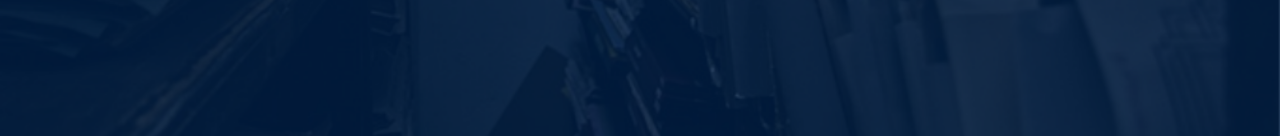
==== commit 877aea3f: "mis à jour du contenu" ====
--- a/actualite.html
+++ b/actualite.html
@@ -83,7 +83,7 @@
                                 <div class="place-cap-top">
                                     <!-- <span><i class="fas fa-star"></i><span>8.0 Superb</span> </span> -->
                                     <h3><a href="#">Titre</a></h3>
-                                    <p class="dolor">$1870 <span>/ Description</span></p>
+                                    <p class="dolor"> Description <span></span></p>
                                 </div>
                                 <div class="place-cap-bottom">
                                     <ul>
@@ -103,7 +103,7 @@
                                 <div class="place-cap-top">
                                     <!-- <span><i class="fas fa-star"></i><span>8.0 Superb</span> </span> -->
                                     <h3><a href="#">Titre</a></h3>
-                                    <p class="dolor">$1870 <span>/ Description</span></p>
+                                    <p class="dolor"> Description <span></span></p>
                                 </div>
                                 <div class="place-cap-bottom">
                                     <ul>
@@ -123,7 +123,7 @@
                                 <div class="place-cap-top">
                                     <!-- <span><i class="fas fa-star"></i><span>8.0 Superb</span> </span> -->
                                     <h3><a href="#">Titre</a></h3>
-                                    <p class="dolor">$1870 <span>/ Description</span></p>
+                                    <p class="dolor"> Description <span></span></p>
                                 </div>
                                 <div class="place-cap-bottom">
                                     <ul>
@@ -143,7 +143,7 @@
                                 <div class="place-cap-top">
                                     <!-- <span><i class="fas fa-star"></i><span>8.0 Superb</span> </span> -->
                                     <h3><a href="#">Titre</a></h3>
-                                    <p class="dolor">$1870 <span>/ Description</span></p>
+                                    <p class="dolor">  Description <span></span></p>
                                 </div>
                                 <div class="place-cap-bottom">
                                     <ul>
@@ -163,7 +163,7 @@
                                 <div class="place-cap-top">
                                    <!-- <span><i class="fas fa-star"></i><span>8.0 Superb</span> </span> -->
                                    <h3><a href="#">Titre</a></h3>
-                                   <p class="dolor">$1870 <span>/ Description</span></p>
+                                   <p class="dolor">  Description <span></span></p>
                                </div>
                                <div class="place-cap-bottom">
                                    <ul>
@@ -183,7 +183,7 @@
                                 <div class="place-cap-top">
                                    <!-- <span><i class="fas fa-star"></i><span>8.0 Superb</span> </span> -->
                                     <h3><a href="#">Titre</a></h3>
-                                    <p class="dolor">$1870 <span>/ Description</span></p>
+                                    <p class="dolor">  Description <span></span></p>
                                 </div>
                                 <div class="place-cap-bottom">
                                     <ul>
--- a/assets/css/style.css
+++ b/assets/css/style.css
@@ -7229,4 +7229,9 @@
         width: 90%;
         margin-top: -1em;
     }
+}
+
+
+.single-slider hero-overly  slider-height d-flex align-items-center{
+    background-image: url("../../assets/img/service/Archivenat.PNG") !;
 }--- a/dgabd.css
+++ b/dgabd.css
@@ -21,8 +21,7 @@
 }
 
 .cadreobjectif{
-    position: relative;
-    left: 37.5%;
+    margin: 0 auto;
 }
 
 .objectif-p-section{
@@ -64,10 +63,10 @@
 }
 
 
-.nosdirecteurs{
+/* .nosdirecteurs{
     position: relative;
     left: 42%;
-}
+} */
 
 .lesdeuxdirecteurs{
     height: 100vh;
@@ -106,6 +105,11 @@
     background-color: rgba(0, 0, 0, 0.673);
 }
 
+.text-p-banner{
+    font-family: 'Montserrat' !important; 
+}
+
+
 
 /* CSS POUR MODIFIER LA POLICE À LA BANNIER DE L'ACCUEIL */
 
@@ -116,13 +120,49 @@
 } */
 
 
+
 .text-header-banner{
     font-family: 'Montserrat'!important;
-    font-size: 70px !important;
+    font-size: 50px !important;
     
     /* letter-spacing: -4.8px; */
 
 }
+
+.services-section-mobile{
+    display: flex;
+    justify-content: center !important;
+    align-items: center;
+    transform: translate(-0%);
+
+}
+
+.services-cadre-desktop{
+    width: 500px;
+    transform: translate(0, 5em);
+
+}
+
+.actu-btn-parent{
+    width: 100%;
+    height: 5em;
+    /* margin-bottom: -600px; */
+    display: flex;
+    flex-direction: column;
+    justify-content: center;
+    align-items: flex-end;
+}
+
+.actu-div{
+    width: 100%;
+    display: flex;
+    justify-content: center;
+    align-items: flex-end;
+    z-index: 2;
+}
+
+
+
 
 
 
@@ -135,14 +175,14 @@
 }
 
 
-/* @font-face {
+@font-face {
     font-family: 'ventura_timesregular';
     src: url('ventura_times-webfont.woff2') format('woff2'),
          url('ventura_times-webfont.woff') format('woff');
     font-weight: normal;
     font-style: normal;
 
-} */
+}
 
 
 .services-p-section{
@@ -151,19 +191,20 @@
 
 
 /* Large Mobile :480px. */
-@media only screen and (min-width: 320px) and (max-width: 767px) {
-    .container {width:450px}
+@media only screen and (min-width: 250px) and (max-width: 767px) {
+    .container {width: 102%;}
     h1{
+        font-size: 38px !important;
+        text-indent: -4px;
+    }
+
+    .text-header-banner{
         font-size: 40px !important;
-    }
-
-    .text-header-banner{
-        font-size: 50px !important;
     }
 
     .parent-c.o{
         display: flex;
-        justify-content: center;
+        justify-content: center !important;
         align-items: center;
     }
 
@@ -175,35 +216,128 @@
 
 
     .services-section-mobile{
-        display: flex;
-        justify-content: center;
-        align-items: center;
+        display: flex ;
+        justify-content: center !important;
+        transform: translate(-0%);
     }
 
 
     .services-cadre-mobile{
         width: 250px !important;
-        transform: translate(-40px); 
-    }
-
-    html{
+        transform: translate(0%); 
+    }
+
+   
+
+    .text-p-banner{
+        font-size: 15px !important;
+    }
+
+    .sec-button{
+        display: flex;
+        justify-content: center !important;
+        
+    }
+
+    .nosObjectifs{
+        font-size: 200% !important;
+    }
+
+    
+    .nosServices{
+        font-size: 200% !important; 
+    }
+
+
+    .plusVus{
+        font-size: 200% !important; 
+    }
+
+     
+    .laUne{
+        font-size: 200% !important; 
+    }
+
+    .header-sticky{
+       padding-top: 50px !important;
+       padding-right: 20px !important;
+    }
+
+    /* .header-sticky .menu-biblio{
+
+    } */
+
+    .text-paragraph{
+        padding: 0 15px !important;
+        text-justify: auto;
+    }
+
+    /* .actu-button{
+       transform: translate(0,1000px);
+        
+    } */
+
+    .actu-btn-parent{
+        width: 100%;
+        height: 5em;
+        /* margin-bottom: -600px; */
         display: flex;
         flex-direction: column;
         justify-content: center;
-        align-items:center ;
-        flex-wrap: wrap;
-        padding: 10px;
-    }
-
-    .text-p-banner{
-        font-size: 18px !important;
-    }
-     
-    }
-
-
-
-
-
-
-
+        align-items: flex-end;
+    }
+    
+    .actu-div{
+        width: 100%;
+        display: flex;
+        justify-content: center;
+        align-items: flex-end;
+        z-index: 2;
+    }
+
+    .since1954{
+      margin-top: 10px !important;
+      display: flex;  
+      justify-content: center;
+      flex-direction: column;
+      transform: translate(10px,100px) rotate(deg) !important;
+      
+    }
+
+    .since1954-text{
+        font-size: 25px !important;  
+    }
+
+    .nosdirecteurs{
+        font-size: 25px;
+        text-align: center !important;
+
+    }
+
+
+    /* TRAITEMENT IMAGE HEADER ACTU */
+
+    .header-actu-div{
+        background-image: url('./newspapers-3488857.jpg');
+        background-size: cover;
+        z-index: 200;
+    }
+
+    /* FORM CSS */
+
+    /* .Connexion-form{
+        font-size: 20px !important;
+        text-align: center;
+    }
+
+    .jaccepte{
+        font-size: 10px !important;
+    }
+       */
+    }
+
+
+
+
+
+
